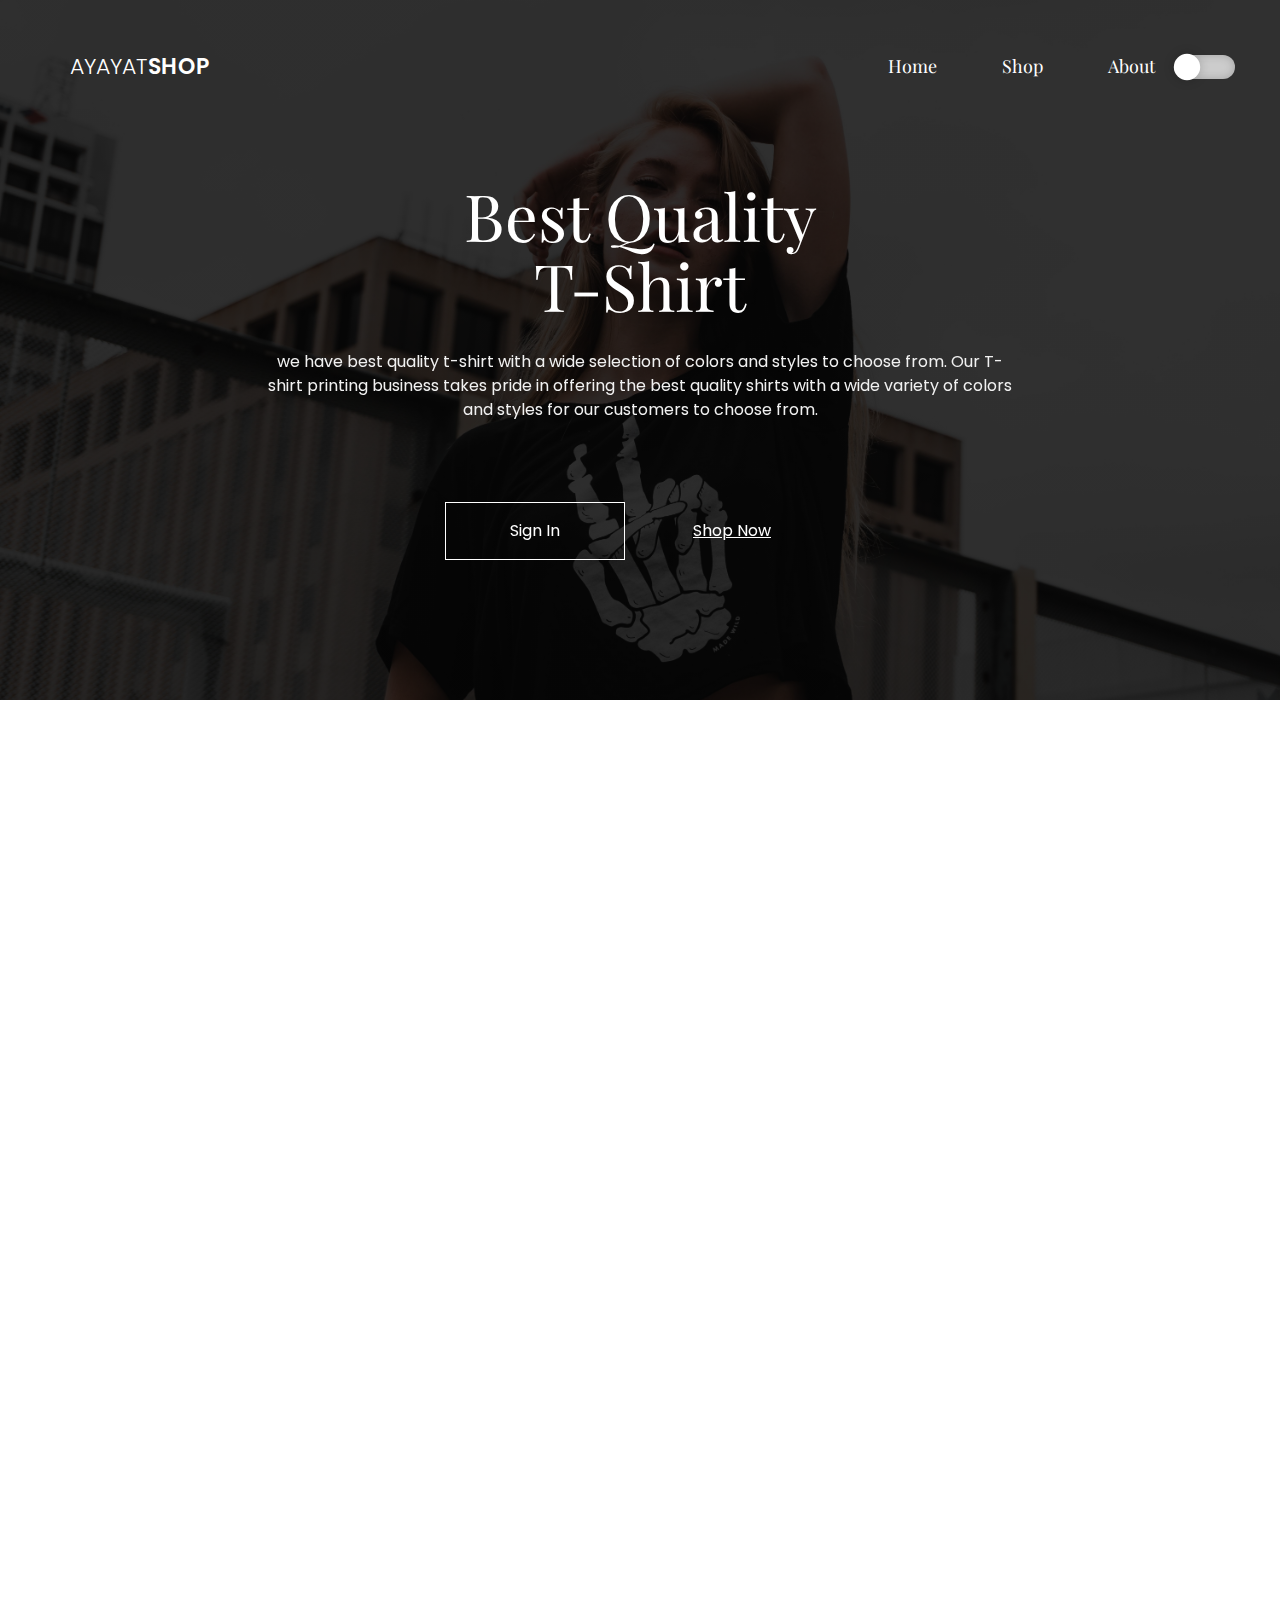
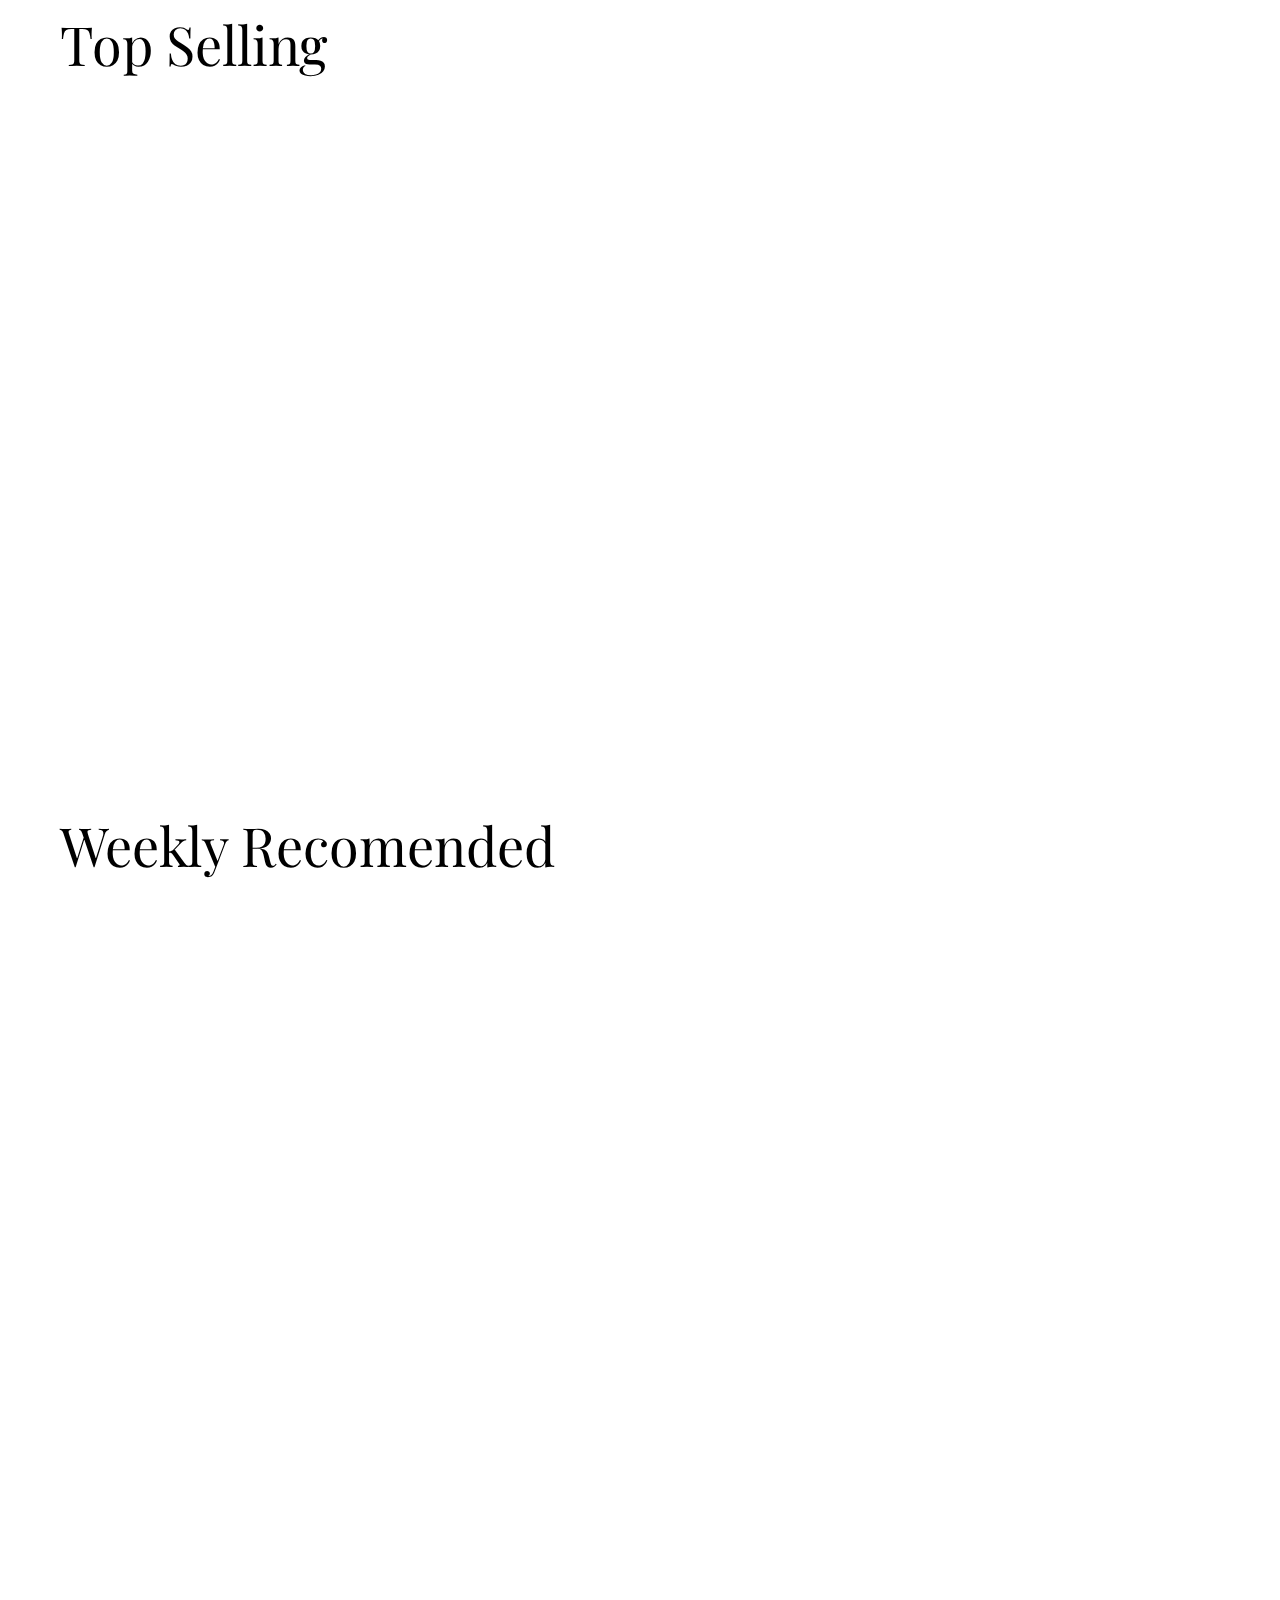
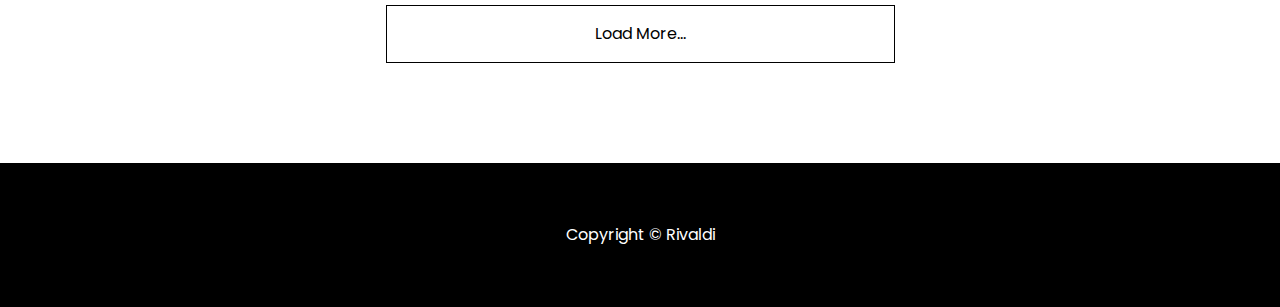
==== index.html @ 569b821a "first commit" ====
<!DOCTYPE html>
<html lang="en">

<head>
    <meta charset="UTF-8">
    <meta http-equiv="X-UA-Compatible" content="IE=edge">
    <meta name="viewport" content="width=device-width, initial-scale=1.0">
    <title>Home | AYAYATSHOP</title>

    <!-- Tailwind Css -->
    <link href="css/tailwind.css" rel="stylesheet">

    <!-- Fonts -->
    <link rel="preconnect" href="https://fonts.googleapis.com">
    <link rel="preconnect" href="https://fonts.gstatic.com" crossorigin>
    <link href="https://fonts.googleapis.com/css2?family=Poppins:wght@200;300;400;500;600;700;800&display=swap"
        rel="stylesheet">
    <link href="https://fonts.googleapis.com/css2?family=Playfair+Display:wght@500&display=swap" rel="stylesheet">

    <!-- Local CSS -->
    <link rel="stylesheet" href="css/style.css">
    <link rel="stylesheet" href="css/all.css">

    <link href="css/aos.css" rel="stylesheet">


    <!-- Fontawesome -->
    <link rel="stylesheet" href="https://pro.fontawesome.com/releases/v5.10.0/css/all.css"
        integrity="sha384-AYmEC3Yw5cVb3ZcuHtOA93w35dYTsvhLPVnYs9eStHfGJvOvKxVfELGroGkvsg+p" crossorigin="anonymous">

    <!-- Responsive Bar -->
</head>

<body>

    <!-- seluruh navbar -->
    <div class="nav">
        <input type="checkbox" id="nav-check">
        <div class="nav-header">
            <div class="nav-title">
                AYAYAT<span>SHOP</span>
            </div>
        </div>

    <!-- strip tiga mobile -->
        <div class="nav-btn">
            <label for="nav-check">
                <span></span>
                <span></span>
                <span></span>
            </label>
        </div>

        <!-- navbar -->
        <div class="nav-links">
            <a href="">Home</a>
            <a href="shop.html">Shop</a>
            <a href="about.html">About</a>
            <div class="check-box" style="display: inline-flex;">
                <input type="checkbox" name="checkbox">
            </div>
        </div>
    </div>

    <!-- Jumbo judul best -->
    <div class="jumbo">
        <div class="content">
            <h1 data-aos="fade-up">Best Quality<br>T-Shirt</h1>
            <p data-aos="fade-up">we have best quality t-shirt with a wide selection of colors and styles to choose from. Our T-shirt printing business takes pride in offering the best quality shirts with a wide variety of colors and styles for our customers to choose from.</p>
            <div class=" mt-20" data-aos="fade-up">
                <a href="login.html">
                    <button
                        class=" bg-transparent border px-16 py-4 border-white text-white hover:bg-white hover:text-gray-700 transition duration-200 ">Sign
                        In</button>
                </a>
                <a href="shop.html">
                    <button
                        class=" bg-transparent px-16 py-4 underline text-white hover:bg-white hover:text-gray-700 transition duration-200 ">Shop
                        Now</button>
                </a>
            </div>
        </div>
    </div>


    <!-- fashion is everithing -->
    <div class="about">
        <div class="grid grid-cols-2 gap-10">
            <div>
                <h1 data-aos="fade-up">Fashion Is Everything</h1>
                <P data-aos="fade-up">In the world of business, fashion plays a crucial role in shaping trends, influencing consumer behavior, and establishing brand identity. Companies that understand the power of fashion can leverage it to their advantage by staying ahead of market trends, designing innovative products, and connecting with their target audience in a meaningful way.
                </P>
                <p data-aos="fade-up">
                    In the business world, fashion is not just about clothing and trends; it encompasses an entire lifestyle and identity. Consumers use fashion as a way to express themselves, communicate their values, and align with specific brands or communities. By tapping into the influence of fashion, businesses can create a strong brand identity that resonates with consumers and sets them apart from their competitors. By incorporating fashion into their business strategies, companies can increase their purchase intention and drive sales.
                </p>
            </div>
            <div>
                <img src="img/about.jpg" data-aos="fade-up">
            </div>
        </div>
    </div>

    <!-- Top Selling -->
    <div class="cards">
        <h1 class="mt-36">Top Selling</h1>
        <div class="grid grid-cols-4 gap-5 mt-16">

            <div class="card " data-aos="fade-up">
                <img src="img/top/1.jpg" class="img">
                <div class="bg-red-600 text-white w-16 text-center mt-4">
                    <p>Men</p>
                </div>
                <a href="men4.html">
                    <h3>White T-Shirt</h3>
                </a>
                <h4><i class="fas fa-tags"></i> Rp. 145.000</h4>
            </div>

            <div class="card " data-aos="fade-up">
                <img src="img/top/2.jpg" class="img">
                <div class="bg-red-600 text-white w-16 text-center mt-4">
                    <p>Men</p>
                </div>
                <a href="men3.html">
                    <h3>Stone Grey T-Shirt</h3>
                </a>
                <h4><i class="fas fa-tags"></i> Rp. 145.000</h4>
            </div>

            <div class="card " data-aos="fade-up">
                <img src="img/top/3.jpg" class="img">
                <div class="bg-purple-600 text-white w-24 text-center mt-4">
                    <p>Women</p>
                </div>
                <a href="price8.html">
                    <h3>White long-sleeve shirt</h3>
                </a>
                <h4><i class="fas fa-tags"></i> Rp. 225.000</h4>
            </div>

            <div class="card " data-aos="fade-up">
                <img src="img/top/4.jpg" class="img">
                <div class="bg-purple-600 text-white w-24 text-center mt-4">
                    <p>Women</p>
                </div>
                <a href="price7.html">
                    <h3>Black long-shirt</h3>
                </a>
                <h4><i class="fas fa-tags"></i> Rp. 199.000</h4>
            </div>

        </div>

        <!-- Weekly Recomended -->
        <h1 class="mt-36">Weekly Recomended</h1>
        <div class="grid grid-cols-4 gap-5 mt-16">

            <div class="card " data-aos="fade-up">
                <img src="img/pria/pria-1.jpg" class="img">
                <div class="bg-red-600 text-white w-16 text-center mt-4">
                    <p>Men</p>
                </div>
                <a href="men2.html">
                    <h3>Ash Grey T-Shirt</h3>
                </a>
                <h4><i class="fas fa-tags"></i> Rp. 145.000</h4>
            </div>

            <div class="card " data-aos="fade-up">
                <img src="img/wanita/wanita-1.jpg" class="img">
                <div class="bg-purple-600 text-white w-24 text-center mt-4">
                    <p>Women</p>
                </div>
                <a href="price6.html">
                    <h3>White T-Shirt</h3>
                </a>
                <h4><i class="fas fa-tags"></i> Rp. 155.000</h4>
            </div>

            <div class="card " data-aos="fade-up">
                <img src="img/pria/pria-2.jpg" class="img">
                <div class="bg-red-600 text-white w-16 text-center mt-4">
                    <p>Men</p>
                </div>
                <a href="men1.html">
                    <h3>Black T-Shirt</h3>
                </a>
                <h4><i class="fas fa-tags"></i> Rp. 145.000</h4>
            </div>

            <div class="card " data-aos="fade-up">
                <img src="img/wanita/wanita-2.jpg" class="img">
                <div class="bg-purple-600 text-white w-24 text-center mt-4">
                    <p>Women</p>
                </div>
                <a href="price5.html">
                    <h3>Black T-Shirt</h3>
                </a>
                <h4><i class="fas fa-tags"></i> Rp. 155.000</h4>
            </div>

        </div>


        <!-- load more -->
        <a href="shop.html">
            <button
                class="load-more relative mt-36 bg-transparent border block mx-auto px-52 py-4 border-black text-black hover:bg-black hover:text-white transition duration-200"><i
                    class="fas fa-redo-alt"></i> Load More...</button>
        </a>

    </div>

    <!-- footer -->
    <div class="footer ">
        <h1>Copyright &copy; Rivaldi</h1>
    </div>

    <script src="aos.js"></script>
    <script src="script.js"></script>

    <script>
        AOS.init();
      </script>

</body>

</html>
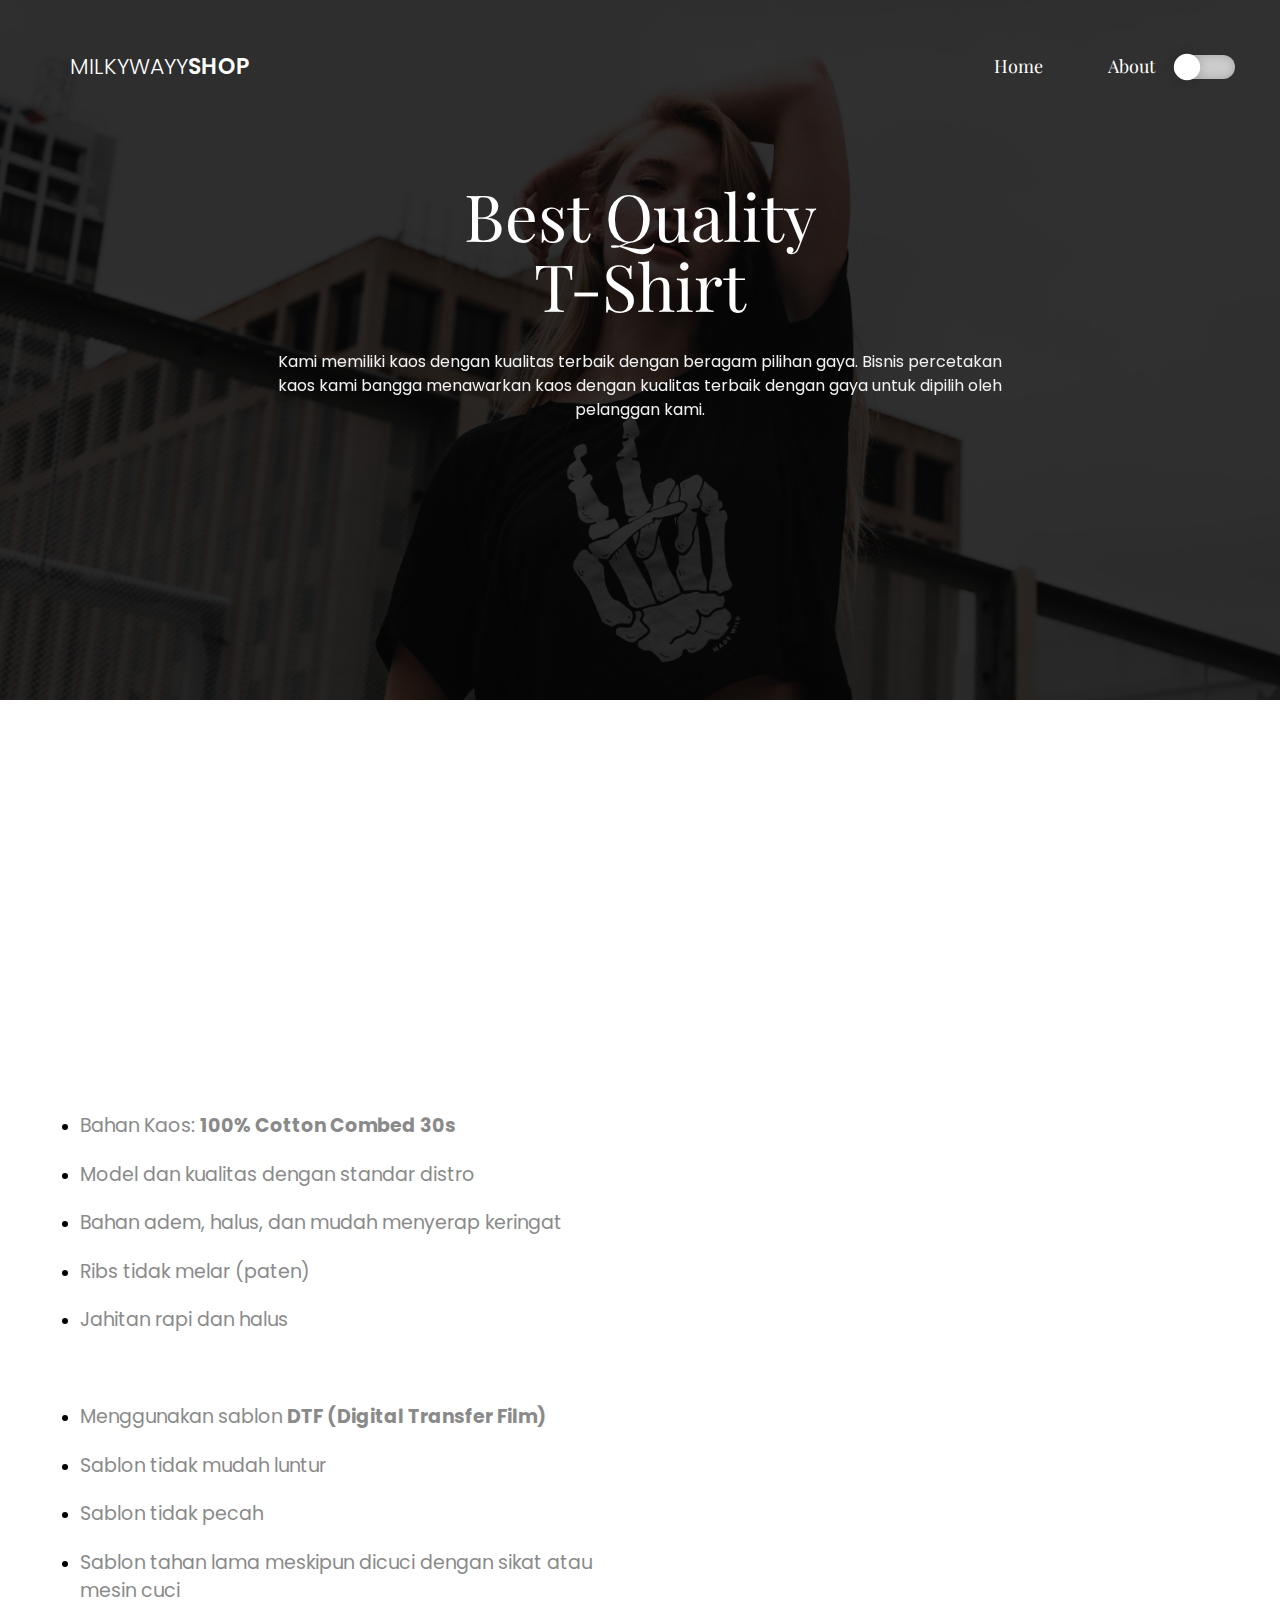
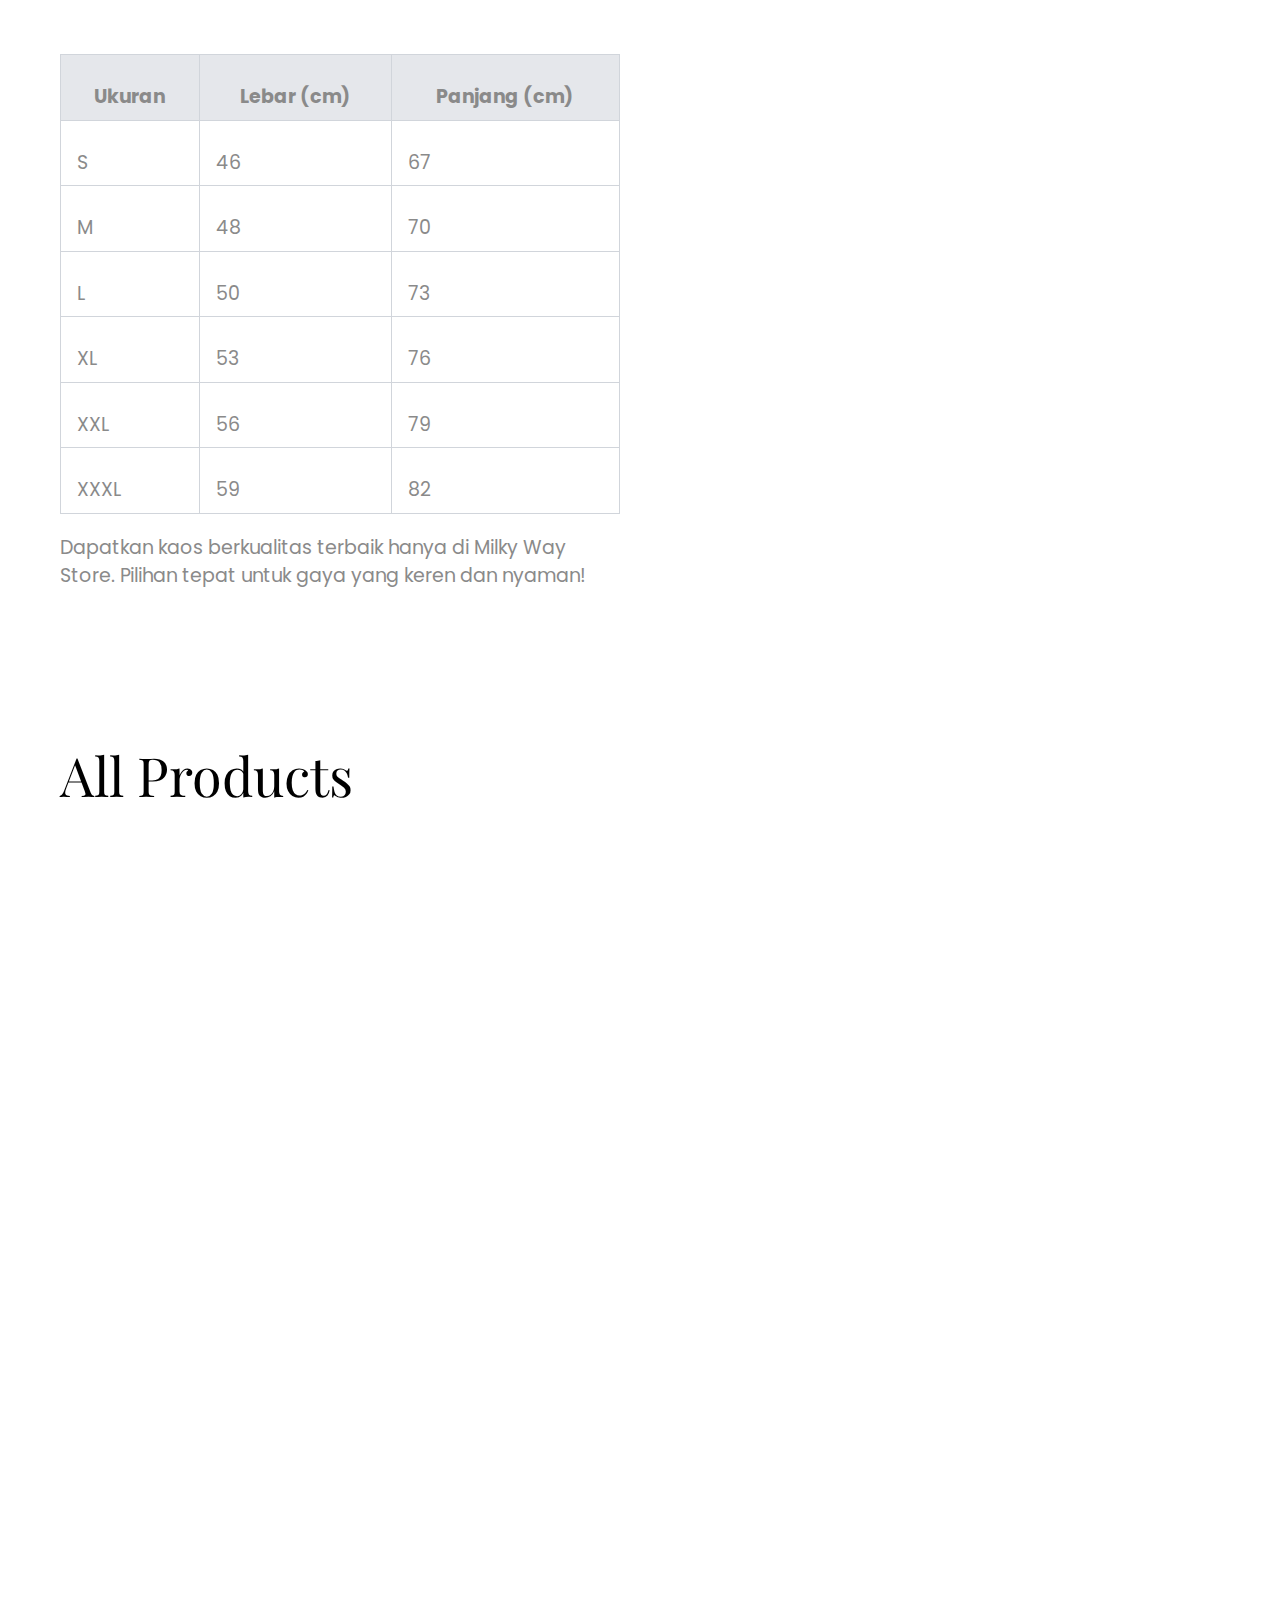
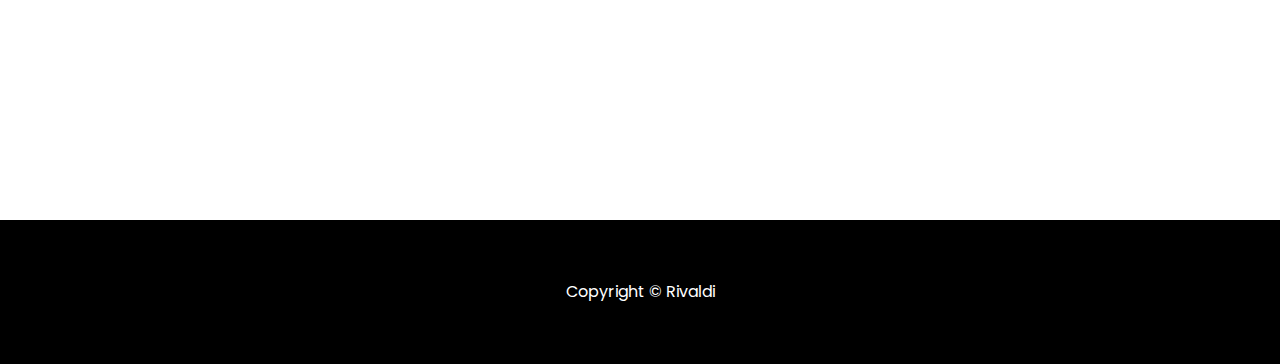
==== commit 608b8043: "tambah" ====
--- a/index.html
+++ b/index.html
@@ -38,11 +38,11 @@
         <input type="checkbox" id="nav-check">
         <div class="nav-header">
             <div class="nav-title">
-                AYAYAT<span>SHOP</span>
-            </div>
-        </div>
-
-    <!-- strip tiga mobile -->
+                MILKYWAYY<span>SHOP</span>
+            </div>
+        </div>
+
+        <!-- strip tiga mobile -->
         <div class="nav-btn">
             <label for="nav-check">
                 <span></span>
@@ -54,7 +54,6 @@
         <!-- navbar -->
         <div class="nav-links">
             <a href="">Home</a>
-            <a href="shop.html">Shop</a>
             <a href="about.html">About</a>
             <div class="check-box" style="display: inline-flex;">
                 <input type="checkbox" name="checkbox">
@@ -66,150 +65,205 @@
     <div class="jumbo">
         <div class="content">
             <h1 data-aos="fade-up">Best Quality<br>T-Shirt</h1>
-            <p data-aos="fade-up">we have best quality t-shirt with a wide selection of colors and styles to choose from. Our T-shirt printing business takes pride in offering the best quality shirts with a wide variety of colors and styles for our customers to choose from.</p>
-            <div class=" mt-20" data-aos="fade-up">
-                <a href="login.html">
-                    <button
-                        class=" bg-transparent border px-16 py-4 border-white text-white hover:bg-white hover:text-gray-700 transition duration-200 ">Sign
-                        In</button>
-                </a>
-                <a href="shop.html">
-                    <button
-                        class=" bg-transparent px-16 py-4 underline text-white hover:bg-white hover:text-gray-700 transition duration-200 ">Shop
-                        Now</button>
-                </a>
-            </div>
-        </div>
-    </div>
-
-
-    <!-- fashion is everithing -->
-    <div class="about">
-        <div class="grid grid-cols-2 gap-10">
-            <div>
-                <h1 data-aos="fade-up">Fashion Is Everything</h1>
-                <P data-aos="fade-up">In the world of business, fashion plays a crucial role in shaping trends, influencing consumer behavior, and establishing brand identity. Companies that understand the power of fashion can leverage it to their advantage by staying ahead of market trends, designing innovative products, and connecting with their target audience in a meaningful way.
-                </P>
-                <p data-aos="fade-up">
-                    In the business world, fashion is not just about clothing and trends; it encompasses an entire lifestyle and identity. Consumers use fashion as a way to express themselves, communicate their values, and align with specific brands or communities. By tapping into the influence of fashion, businesses can create a strong brand identity that resonates with consumers and sets them apart from their competitors. By incorporating fashion into their business strategies, companies can increase their purchase intention and drive sales.
-                </p>
-            </div>
-            <div>
-                <img src="img/about.jpg" data-aos="fade-up">
-            </div>
-        </div>
-    </div>
+            <p data-aos="fade-up">
+                Kami memiliki kaos dengan kualitas terbaik dengan beragam pilihan gaya. Bisnis percetakan kaos
+                kami bangga menawarkan kaos dengan kualitas terbaik dengan gaya untuk dipilih oleh
+                pelanggan kami.
+            </p>
+        </div>
+    </div>
+
+<!-- Fashion is Everything -->
+<div class="about">
+    <div class="grid grid-cols-2 gap-10">
+        <!-- Deskripsi Produk -->
+        <div>
+            <h1 data-aos="fade-up" class="text-primary">Spesifikasi</h1>
+            <p data-aos="fade-up" class="text-secondary">
+                Kaos Diesel War dari Milky Way Store adalah pilihan kaos distro pria yang keren dan stylish, 
+                terbuat dari bahan katun combed premium. Produk ini menggunakan bahan asli dari 
+                <strong>Milky Way Store</strong>, memastikan kualitas bahan kaos dan sablon terbaik dengan standar distro yang tinggi.
+            </p>
+
+            <div class="text-secondary">
+                <!-- Spesifikasi Kaos -->
+                <h3 data-aos="fade-up" class="text-secondary"><p>Spesifikasi Kaos:</p></h3>
+                <ul class="list-disc ml-5">
+                    <li><p>Bahan Kaos: <strong>100% Cotton Combed 30s</strong></p></li>
+                    <li><p>Model dan kualitas dengan standar distro</p></li>
+                    <li><p>Bahan adem, halus, dan mudah menyerap keringat</p></li>
+                    <li><p>Ribs tidak melar (paten)</p></li>
+                    <li><p>Jahitan rapi dan halus</p></li>
+                </ul>
+            
+                <!-- Spesifikasi Sablon -->
+                <h3 data-aos="fade-up" class="text-secondary"><p>Spesifikasi Sablon:</p></h3>
+                <ul class="list-disc ml-5">
+                    <li><p>Menggunakan sablon <strong>DTF (Digital Transfer Film)</strong></p></li>
+                    <li><p>Sablon tidak mudah luntur</p></li>
+                    <li><p>Sablon tidak pecah</p></li>
+                    <li><p>Sablon tahan lama meskipun dicuci dengan sikat atau mesin cuci</p></li>
+                </ul>
+            
+                <!-- Size Chart -->
+                <h3 data-aos="fade-up" class="text-secondary"><p>Size Chart Dewasa (Lebar x Panjang):</p></h3>
+                <table class="w-full border-collapse border border-gray-300">
+                    <thead>
+                        <tr class="bg-gray-200">
+                            <th class="border border-gray-300 px-4 py-2"><p>Ukuran</p></th>
+                            <th class="border border-gray-300 px-4 py-2"><p>Lebar (cm)</p></th>
+                            <th class="border border-gray-300 px-4 py-2"><p>Panjang (cm)</p></th>
+                        </tr>
+                    </thead>
+                    <tbody>
+                        <tr>
+                            <td class="border border-gray-300 px-4 py-2"><p>S</p></td>
+                            <td class="border border-gray-300 px-4 py-2"><p>46</p></td>
+                            <td class="border border-gray-300 px-4 py-2"><p>67</p></td>
+                        </tr>
+                        <tr>
+                            <td class="border border-gray-300 px-4 py-2"><p>M</p></td>
+                            <td class="border border-gray-300 px-4 py-2"><p>48</p></td>
+                            <td class="border border-gray-300 px-4 py-2"><p>70</p></td>
+                        </tr>
+                        <tr>
+                            <td class="border border-gray-300 px-4 py-2"><p>L</p></td>
+                            <td class="border border-gray-300 px-4 py-2"><p>50</p></td>
+                            <td class="border border-gray-300 px-4 py-2"><p>73</p></td>
+                        </tr>
+                        <tr>
+                            <td class="border border-gray-300 px-4 py-2"><p>XL</p></td>
+                            <td class="border border-gray-300 px-4 py-2"><p>53</p></td>
+                            <td class="border border-gray-300 px-4 py-2"><p>76</p></td>
+                        </tr>
+                        <tr>
+                            <td class="border border-gray-300 px-4 py-2"><p>XXL</p></td>
+                            <td class="border border-gray-300 px-4 py-2"><p>56</p></td>
+                            <td class="border border-gray-300 px-4 py-2"><p>79</p></td>
+                        </tr>
+                        <tr>
+                            <td class="border border-gray-300 px-4 py-2"><p>XXXL</p></td>
+                            <td class="border border-gray-300 px-4 py-2"><p>59</p></td>
+                            <td class="border border-gray-300 px-4 py-2"><p>82</p></td>
+                        </tr>
+                    </tbody>
+                </table>
+            
+                <p class="mt-4">Dapatkan kaos berkualitas terbaik hanya di Milky Way Store. Pilihan tepat untuk gaya yang keren dan nyaman!</p>
+            </div>
+            
+        </div>
+
+        <!-- Gambar Produk -->
+        <div>
+            <img src="img/top/2.png" alt="Kaos Diesel War" class="w-full rounded-lg shadow-lg" data-aos="fade-up">
+        </div>
+    </div>
+</div>
+
+
 
     <!-- Top Selling -->
     <div class="cards">
-        <h1 class="mt-36">Top Selling</h1>
+        <h1 class="mt-36">All Products</h1>
         <div class="grid grid-cols-4 gap-5 mt-16">
-
-            <div class="card " data-aos="fade-up">
-                <img src="img/top/1.jpg" class="img">
-                <div class="bg-red-600 text-white w-16 text-center mt-4">
-                    <p>Men</p>
-                </div>
-                <a href="men4.html">
+    
+            <div class="card" data-aos="fade-up">
+                <img src="img/top/1.png" class="img">
+                <div class="bg-red-600 text-white w-16 text-center mt-4">
+                    <p>Men</p>
+                </div>
+                <a href="https://wa.me/6282321568554">
                     <h3>White T-Shirt</h3>
                 </a>
-                <h4><i class="fas fa-tags"></i> Rp. 145.000</h4>
-            </div>
-
-            <div class="card " data-aos="fade-up">
-                <img src="img/top/2.jpg" class="img">
-                <div class="bg-red-600 text-white w-16 text-center mt-4">
-                    <p>Men</p>
-                </div>
-                <a href="men3.html">
+                <h4><i class="fas fa-tags"></i> Rp. 85.000</h4>
+            </div>
+    
+            <div class="card" data-aos="fade-up">
+                <img src="img/top/2.png" class="img">
+                <div class="bg-red-600 text-white w-16 text-center mt-4">
+                    <p>Men</p>
+                </div>
+                <a href="https://wa.me/6282321568554">
                     <h3>Stone Grey T-Shirt</h3>
                 </a>
-                <h4><i class="fas fa-tags"></i> Rp. 145.000</h4>
-            </div>
-
-            <div class="card " data-aos="fade-up">
-                <img src="img/top/3.jpg" class="img">
-                <div class="bg-purple-600 text-white w-24 text-center mt-4">
-                    <p>Women</p>
-                </div>
-                <a href="price8.html">
+                <h4><i class="fas fa-tags"></i> Rp. 85.000</h4>
+            </div>
+    
+            <div class="card" data-aos="fade-up">
+                <img src="img/top/3.png" class="img">
+                <div class="bg-red-600 text-white w-16 text-center mt-4">
+                    <p>Men</p>
+                </div>
+                <a href="https://wa.me/6282321568554">
                     <h3>White long-sleeve shirt</h3>
                 </a>
-                <h4><i class="fas fa-tags"></i> Rp. 225.000</h4>
-            </div>
-
-            <div class="card " data-aos="fade-up">
-                <img src="img/top/4.jpg" class="img">
-                <div class="bg-purple-600 text-white w-24 text-center mt-4">
-                    <p>Women</p>
-                </div>
-                <a href="price7.html">
+                <h4><i class="fas fa-tags"></i> Rp. 85.000</h4>
+            </div>
+    
+            <div class="card" data-aos="fade-up">
+                <img src="img/top/4.png" class="img">
+                <div class="bg-red-600 text-white w-16 text-center mt-4">
+                    <p>Men</p>
+                </div>
+                <a href="https://wa.me/6282321568554">
                     <h3>Black long-shirt</h3>
                 </a>
-                <h4><i class="fas fa-tags"></i> Rp. 199.000</h4>
-            </div>
-
-        </div>
-
-        <!-- Weekly Recomended -->
-        <h1 class="mt-36">Weekly Recomended</h1>
+                <h4><i class="fas fa-tags"></i> Rp. 85.000</h4>
+            </div>
+    
+        </div>
+    
         <div class="grid grid-cols-4 gap-5 mt-16">
-
-            <div class="card " data-aos="fade-up">
-                <img src="img/pria/pria-1.jpg" class="img">
-                <div class="bg-red-600 text-white w-16 text-center mt-4">
-                    <p>Men</p>
-                </div>
-                <a href="men2.html">
+    
+            <div class="card" data-aos="fade-up">
+                <img src="img/top/5.png" class="img">
+                <div class="bg-red-600 text-white w-16 text-center mt-4">
+                    <p>Men</p>
+                </div>
+                <a href="https://wa.me/6282321568554">
                     <h3>Ash Grey T-Shirt</h3>
                 </a>
-                <h4><i class="fas fa-tags"></i> Rp. 145.000</h4>
-            </div>
-
-            <div class="card " data-aos="fade-up">
-                <img src="img/wanita/wanita-1.jpg" class="img">
-                <div class="bg-purple-600 text-white w-24 text-center mt-4">
-                    <p>Women</p>
-                </div>
-                <a href="price6.html">
+                <h4><i class="fas fa-tags"></i> Rp. 85.000</h4>
+            </div>
+    
+            <div class="card" data-aos="fade-up">
+                <img src="img/top/6.png" class="img">
+                <div class="bg-red-600 text-white w-16 text-center mt-4">
+                    <p>Men</p>
+                </div>
+                <a href="https://wa.me/6282321568554">
                     <h3>White T-Shirt</h3>
                 </a>
-                <h4><i class="fas fa-tags"></i> Rp. 155.000</h4>
-            </div>
-
-            <div class="card " data-aos="fade-up">
-                <img src="img/pria/pria-2.jpg" class="img">
-                <div class="bg-red-600 text-white w-16 text-center mt-4">
-                    <p>Men</p>
-                </div>
-                <a href="men1.html">
+                <h4><i class="fas fa-tags"></i> Rp. 85.000</h4>
+            </div>
+    
+            <div class="card" data-aos="fade-up">
+                <img src="img/top/7.png" class="img">
+                <div class="bg-red-600 text-white w-16 text-center mt-4">
+                    <p>Men</p>
+                </div>
+                <a href="https://wa.me/6282321568554">
                     <h3>Black T-Shirt</h3>
                 </a>
-                <h4><i class="fas fa-tags"></i> Rp. 145.000</h4>
-            </div>
-
-            <div class="card " data-aos="fade-up">
-                <img src="img/wanita/wanita-2.jpg" class="img">
-                <div class="bg-purple-600 text-white w-24 text-center mt-4">
-                    <p>Women</p>
-                </div>
-                <a href="price5.html">
+                <h4><i class="fas fa-tags"></i> Rp. 85.000</h4>
+            </div>
+    
+            <div class="card" data-aos="fade-up">
+                <img src="img/top/8.png" class="img">
+                <div class="bg-red-600 text-white w-16 text-center mt-4">
+                    <p>Men</p>
+                </div>
+                <a href="https://wa.me/6282321568554">
                     <h3>Black T-Shirt</h3>
                 </a>
-                <h4><i class="fas fa-tags"></i> Rp. 155.000</h4>
-            </div>
-
-        </div>
-
-
-        <!-- load more -->
-        <a href="shop.html">
-            <button
-                class="load-more relative mt-36 bg-transparent border block mx-auto px-52 py-4 border-black text-black hover:bg-black hover:text-white transition duration-200"><i
-                    class="fas fa-redo-alt"></i> Load More...</button>
-        </a>
-
-    </div>
+                <h4><i class="fas fa-tags"></i> Rp. 85.000</h4>
+            </div>
+    
+        </div>
+    
+    </div>
+    
 
     <!-- footer -->
     <div class="footer ">
@@ -221,8 +275,8 @@
 
     <script>
         AOS.init();
-      </script>
+    </script>
 
 </body>
 
-</html>
+</html>